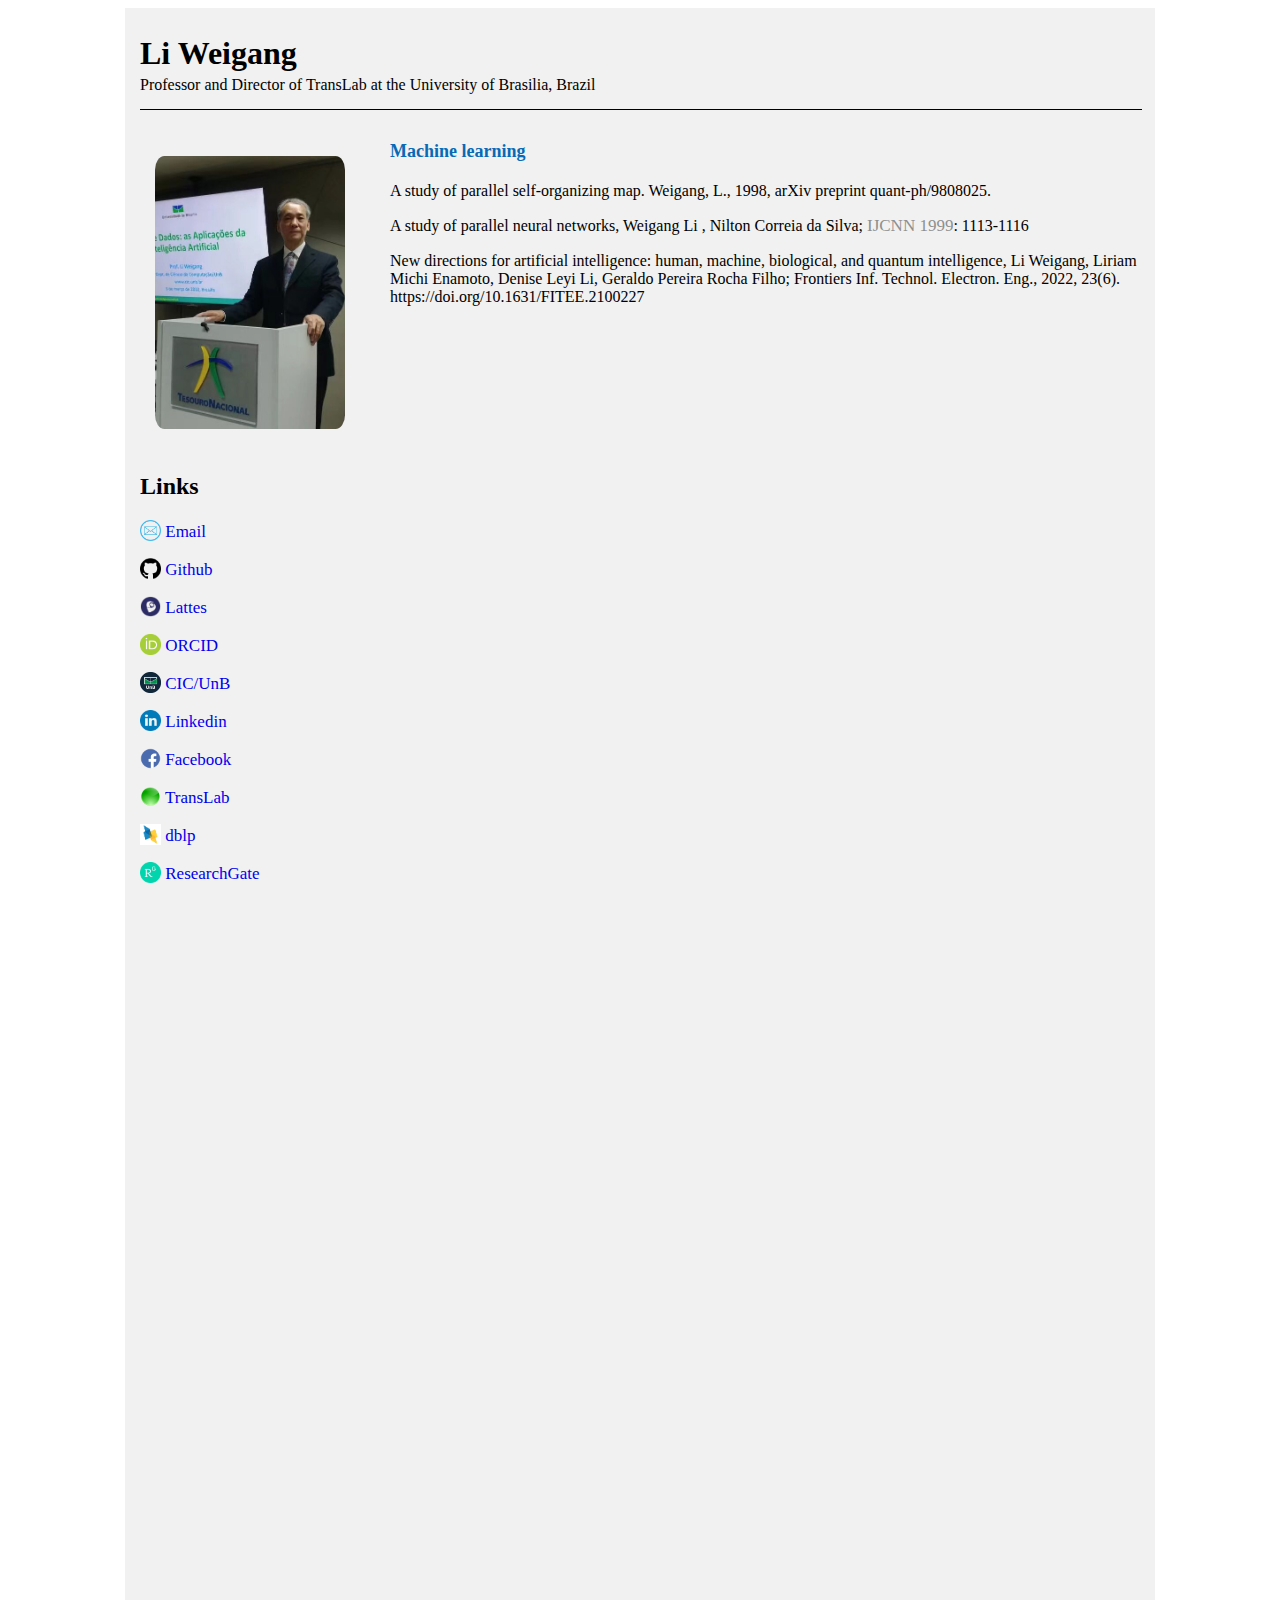
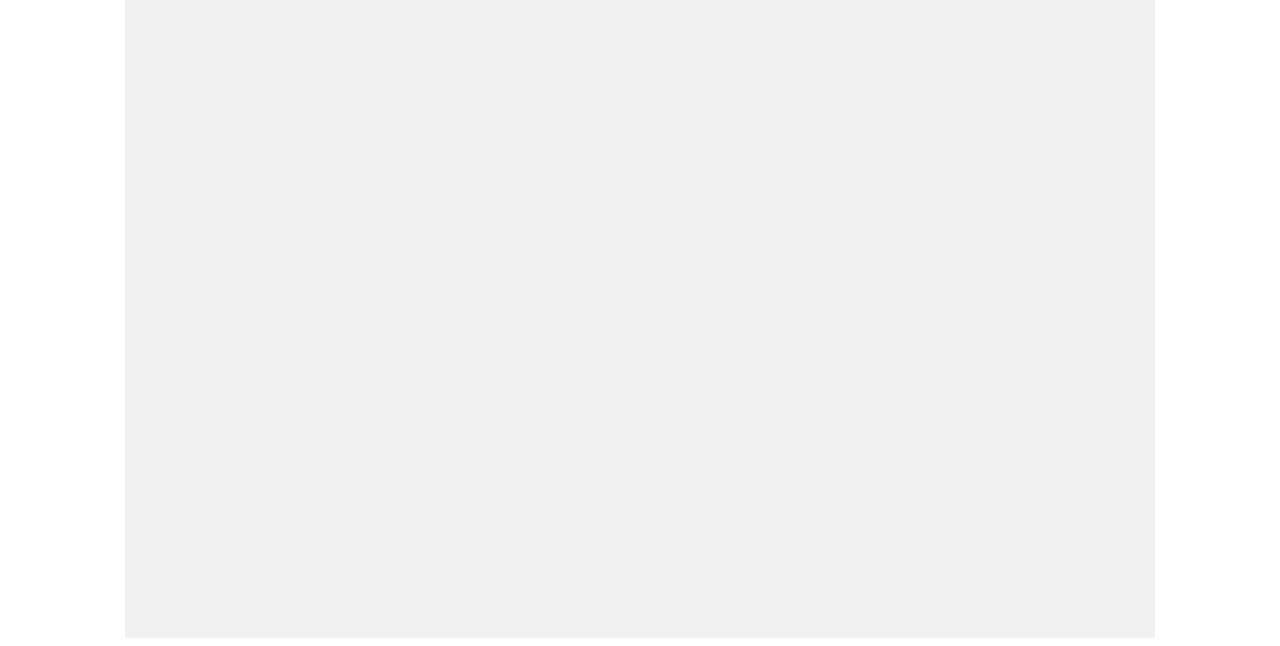
==== machine.html @ e01dccd5 "pages" ====
<!DOCTYPE html>
<html lang="en">

<head>
    <meta charset="UTF-8">
    <meta name="viewport" content="width=device-width, initial-scale=1.0">
    <link rel="stylesheet" href="styles.css">
    <title>Li Weigang</title>
</head>

<body>
    <div class="container">
        <header class="head">
            <h1> Li Weigang </h1>
		    <p class="subhead">Professor and Director of TransLab at the University of Brasilia, Brazil</p> 
            
        </header>
        <hr width=100% color="#000" size="1px">
        <br>

        <!-- increase height manually in styles.css #left if right gets longer/-->
        <div id="left">
            
                <img class="foto" src="images\foto.jpeg"> 
                <h2>Links</h2>
                <p><a href="mailto: weigang@unb.br"><img class="icon" src="icons\email.png"> Email</a></p>
                <p><a href="https://github.com/LiWeigangBR"><img class="icon" src="icons\git.png"> Github</a></p>
                <p><a href="http://lattes.cnpq.br/4218593188956443"><img class="icon" src="icons\icon-lattes.png"> Lattes</a></p>
                <p><a href="https://orcid.org/0000-0003-1826-1850"><img class="icon" src="icons\ORCID-icon.png"> ORCID</a></p>
                <p><a href="https://www.cic.unb.br/professores/89-weigang"><img class="icon" src="icons\unb.png"> CIC/UnB</a></p>
		        <p><a href="https://www.linkedin.com/in/liweigang/?originalSubdomain=br"><img class="icon" src="icons\linkedin.png"> Linkedin</a></p>
                <p><a href="https://pt-br.facebook.com/weigangbr"><img class="icon" src="icons\facebook.jpg"> Facebook</a></p>
                <p><a href="https://www.translab.unb.br"><img class="icon" src="icons\green.png"> TransLab</a></p>
                <p><a href="https://dblp.org/pid/l/WeigangLi.html"><img class="icon" src="icons\dblp.png"> dblp</a></p>
                <p><a href="https://www.researchgate.net/profile/Li-Weigang">
                <img class="icon" src="icons\ResearchGate_icon.png"> ResearchGate</a></p>
                
        </div id="right">
      
            <section class="biography">
                <div id="machine">
                    <p1>Machine learning</p1>

                    <p>A study of parallel self-organizing map. Weigang, L., 1998, arXiv preprint quant-ph/9808025.</p>

                    <p>A study of parallel neural networks, Weigang Li , Nilton Correia da Silva; 
                        <a class = "art" href="https://dblp.org/db/conf/ijcnn/ijcnn1999.html#LiS99">IJCNN 1999</a>: 1113-1116 </p>
                    
                    <p>New directions for artificial intelligence: human, machine, biological, and quantum intelligence, Li Weigang, 
                        Liriam Michi Enamoto, Denise Leyi Li, Geraldo Pereira Rocha Filho; 
                        Frontiers Inf. Technol. Electron. Eng., 2022, 23(6). https://doi.org/10.1631/FITEE.2100227</p>
                </div>
            </section>
        </div>
    </div>
</body>
</html>
---- styles.css ----
.container {
    background-color: #f1f1f1; 
    padding: 15px;
    height:auto;
    width:1000px;
    height:2200px;
    margin: 10px auto;
    margin-top:0;
    margin-left:auto;
    margin-bottom:0;
    margin-right:auto;
 }

 h1 {
    padding-bottom:0px;
 }

 .head{
    margin-top:auto;
    padding-bottom:0.1px;
    line-height: 19px;
 }

 .subhead{
    line-height: 0px;
 }

img.foto {
    width:190px;
    border-radius: 5%;
    margin: 20px 15px;
}

img.icon {
    width: 21px;
    vertical-align: -4px;
}

#right {
	float: left ;
	width:500px;
}

#left {
	float: left ;
    width:250px;
    height:2100px;
}

p1{
    color: #076ab6;
    font-size: 18px;
    font-weight: bold;
    line-height: 30px;
}

a:link {
    text-decoration: none;
    font-size: 17px;
}

a.art:link {
    color:#8e8f8f;
    text-decoration:none;
}

a.art:visited {
    color:#6f6f6f;
    text-decoration:none;
}

ul.point {
    list-style-type: square;
    list-style-position: inside;
    line-height:180%;
}
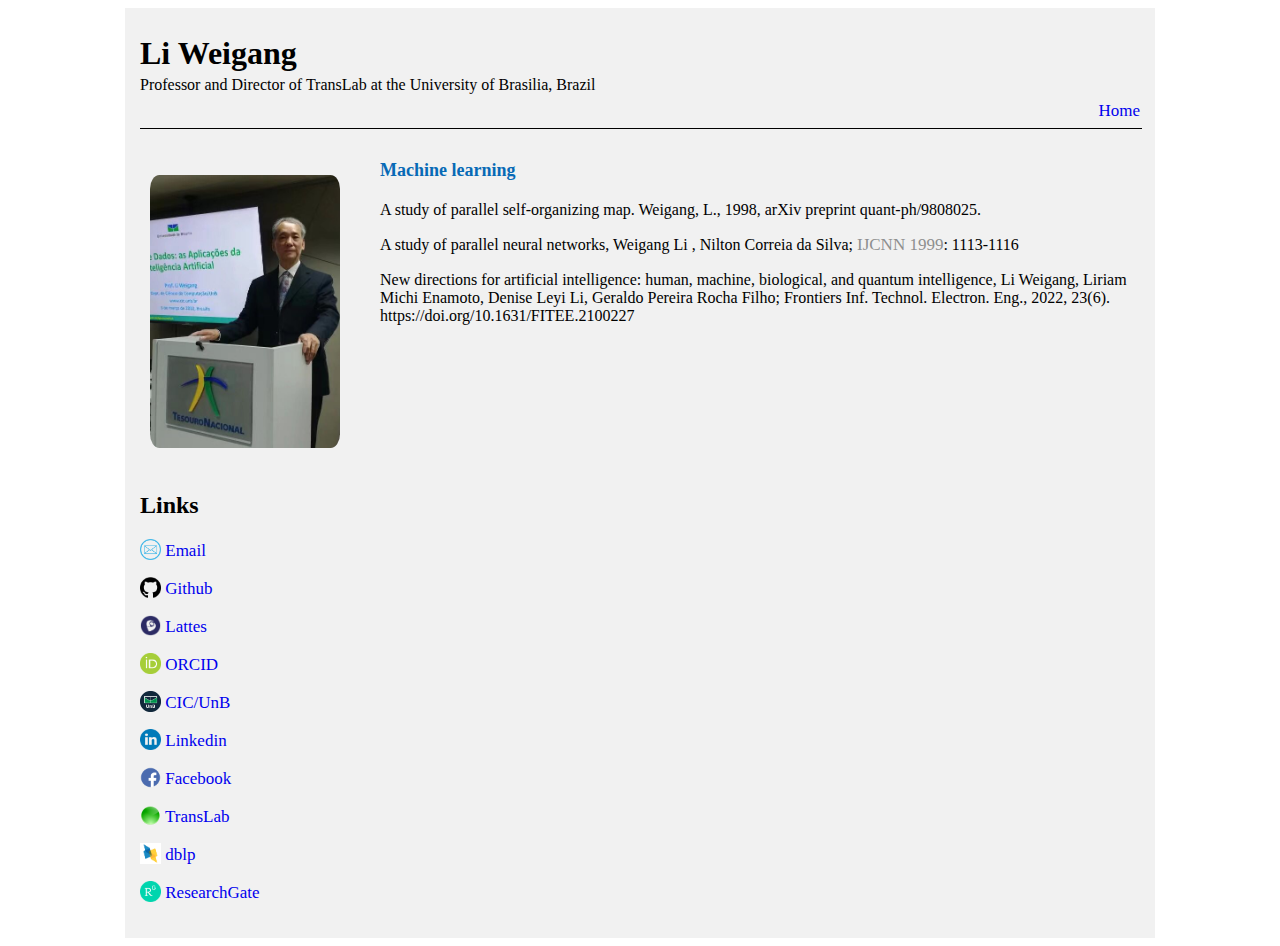
==== commit 078e3d04: "pages mor home" ====
--- a/machine.html
+++ b/machine.html
@@ -6,14 +6,29 @@
     <meta name="viewport" content="width=device-width, initial-scale=1.0">
     <link rel="stylesheet" href="styles.css">
     <title>Li Weigang</title>
+    <style>
+        .container-machine {
+            background-color: #f1f1f1; 
+            padding: 15px;
+            height:auto;
+            width:1000px;
+            height:900px;
+            margin: 10px auto;
+            margin-top:0;
+            margin-left:auto;
+            margin-bottom:0;
+            margin-right:auto;
+        }
+    </style>
 </head>
 
 <body>
-    <div class="container">
+    <div class="container-machine">
         <header class="head">
             <h1> Li Weigang </h1>
 		    <p class="subhead">Professor and Director of TransLab at the University of Brasilia, Brazil</p> 
-            
+            <p class="menu" style="text-align: right;"><a href="index.html">Home</a></p>
+
         </header>
         <hr width=100% color="#000" size="1px">
         <br>
--- a/styles.css
+++ b/styles.css
@@ -3,7 +3,7 @@
     padding: 15px;
     height:auto;
     width:1000px;
-    height:2200px;
+    height:2300px;
     margin: 10px auto;
     margin-top:0;
     margin-left:auto;
@@ -11,24 +11,24 @@
     margin-right:auto;
  }
 
- h1 {
+h1 {
     padding-bottom:0px;
  }
 
- .head{
+.head{
     margin-top:auto;
-    padding-bottom:0.1px;
+    padding-bottom:0px;
     line-height: 19px;
  }
 
- .subhead{
+.subhead{
     line-height: 0px;
  }
 
 img.foto {
     width:190px;
     border-radius: 5%;
-    margin: 20px 15px;
+    margin: 20px 10px;
 }
 
 img.icon {
@@ -36,15 +36,22 @@
     vertical-align: -4px;
 }
 
-#right {
+#left {
 	float: left ;
-	width:500px;
+	width:240px;
 }
 
-#left {
+#right{
 	float: left ;
-    width:250px;
-    height:2100px;
+    width:760px;
+    height:2000px;
+}
+.menu{
+    margin:0px;
+    border: none;
+}
+.linkborder{
+    margin: 20px 10px;
 }
 
 p1{
